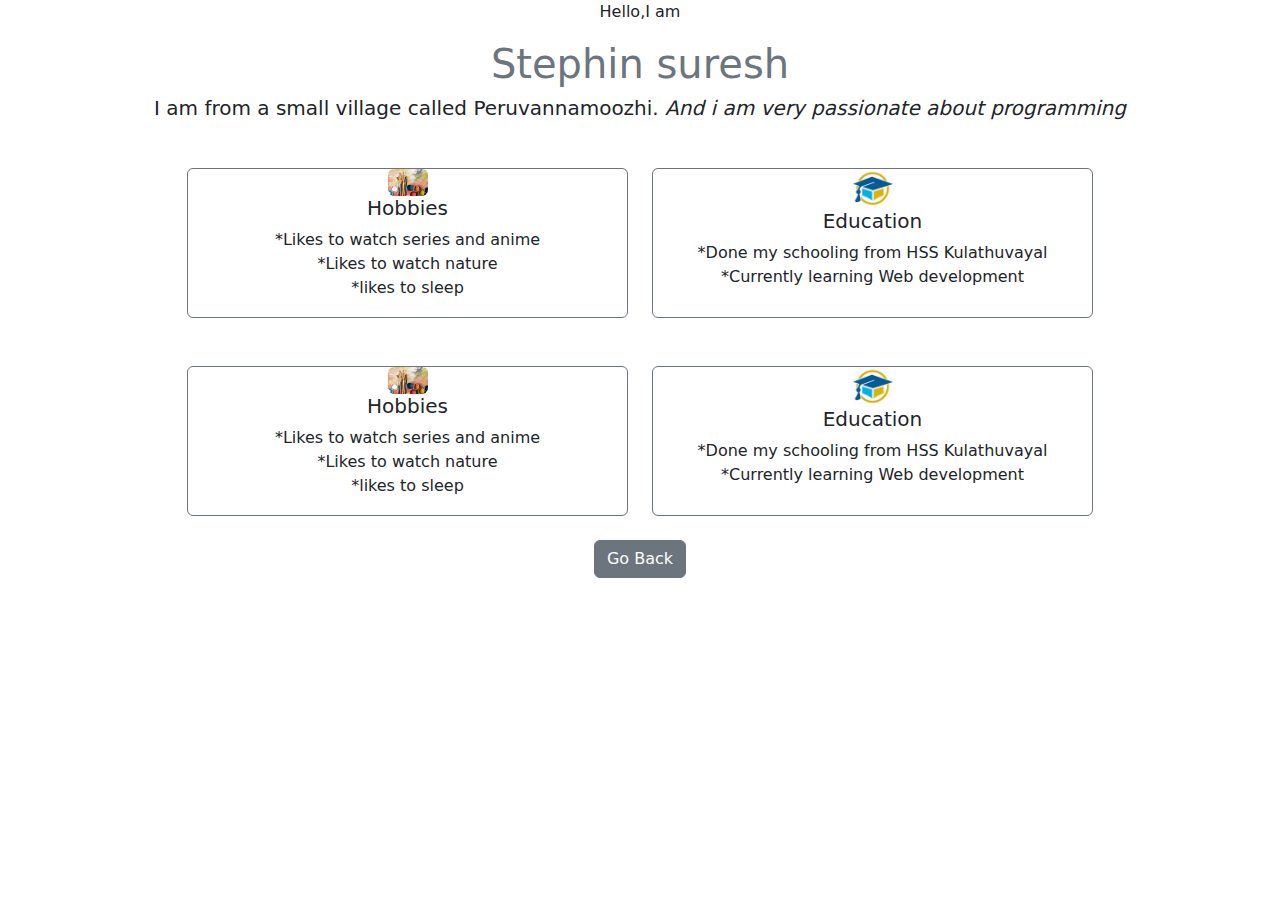
==== about.html @ ba23b656 "first commit" ====
<!DOCTYPE html>
<html lang="en">
<head>
    <meta charset="UTF-8">
    <meta name="viewport" content="width=device-width, initial-scale=1.0">
    <title>Document</title>
    <link rel="stylesheet" href="style.css">
    <link rel="stylesheet" href="mediaquery.css">
    <link href="https://cdn.jsdelivr.net/npm/bootstrap@5.3.3/dist/css/bootstrap.min.css" rel="stylesheet" integrity="sha384-QWTKZyjpPEjISv5WaRU9OFeRpok6YctnYmDr5pNlyT2bRjXh0JMhjY6hW+ALEwIH" crossorigin="anonymous">
</head>
<body>
    <div class="container text-center">
        <p >Hello,I am </p>
        <h1 class="text-secondary">Stephin suresh</h1>
        <h5 class="text-center">I am from a small village called Peruvannamoozhi. <i>And i am very passionate about programming</i></h5>
        <div class="education">
            <div class="container mt-5">
                <div class="row justify-content-center">
                    <div class="col-5">
                       <div class=" border border-secondary rounded image">
                            <img  class="rounded" src="images/hobby.jpeg" alt="">
                            <div class="hobby-text">
                                <h5 id=>Hobbies</h2>
                                *Likes to watch series and anime 
                                <br >
                                *Likes to watch nature
                                <br>
                                *likes to sleep
                            </div>
                       </div>
                    </div>
                    <div class="col-5">
                        <div class=" border border-secondary rounded image">
                            <img src="images/th.jpeg" alt="">
                            <div class="education-text">
                                <h5>Education</h2>
                                *Done my schooling from HSS Kulathuvayal 
                                <br>
                                *Currently learning Web development 
                            </div>
                        <div>
                    </div>     
                </div>
                
            </div>
            <div class="container mt-5">
                <div class="row justify-content-center">
                    <div class="col-5">
                       <div class=" border border-secondary rounded image">
                            <img  class="rounded" src="images/hobby.jpeg" alt="">
                            <div class="hobby-text">
                                <h5 id=>Hobbies</h2>
                                *Likes to watch series and anime 
                                <br >
                                *Likes to watch nature
                                <br>
                                *likes to sleep
                            </div>
                       </div>
                    </div>
                    <div class="col-5">
                        <div class=" border border-secondary rounded image">
                            <img src="images/th.jpeg" alt="">
                            <div class="education-text">
                                <h5>Education</h2>
                                *Done my schooling from HSS Kulathuvayal 
                                <br>
                                *Currently learning Web development 
                            </div>
                        <div>
                    </div>     
                </div>
                
            </div>
            
        </div>
    </div>
    <a    href="index.html"><button class="btn btn-secondary mt-4" type="button">Go Back</button></a>
</body>
</html>
---- style.css ----
*{
    padding:0;
    margin:0;
}

.profile-text-links{
    gap:4rem;
    padding: 20px;
}
.profile-text-links li{
    list-style: none;
}
#nav-container{
    display: flex;
    justify-content: space-around;
    height: 17vh;
    align-items: center;
    background-color: aliceblue;
}
.profile-text-links a{
    text-decoration: none;
    color:rgb(29, 30, 31)
}
a:hover{
    color:blue;
}
.profile{
    font-size:2rem;
}

.hamburger-items{
    display: none;
}
.hamburger-icon{
    width: 30px;
    height: 24px;
    display: flex;
    flex-direction: column;
    justify-content: space-around;
     cursor: pointer;

}
.hamburger-icon span{
    width: 100%;
    background-color:black ;
    height: 2px;
}

.menu-links a{
    text-decoration: none;
    color:rgb(29, 30, 31);
}

.hamburger-icon.active span:first-child{
    transform: rotate(45deg) translate(10px,5px);
    transition: all 1s ease-in-out;
}
.hamburger-icon.active span:nth-child(2){
    opacity: 0;
}
.hamburger-icon.active span:last-child{
    transform: rotate(-45deg) translate(6.5px,-1px);
    transition: all 1s ease-in-out;
    
}
.profile-image{
    width: 200px;
    height: 200px;
}
.profile-image img{
    width: 100%;
    height: 100%;
    border-radius: 20%;
    object-fit: cover;
}
section{
    /* margin-top:5rem ; */
    height: 100vh;
    
}
section a{
    text-decoration: none;
    color: rgb(17, 17, 17);
}
#hero-section{
    height: 82.5vh;
    display: flex;
    align-items: center;
}
.git-img img {
    width: 50px;
}
.section-texts{
    text-align: center;
}
#about-me{
    text-align: center;
}
.image img{
    width: 40px;
}
.image{
    height: 150px;
}
#flipkartimg{
    width: 220px;
    height: 130px;
}
#amazonimg{
    width: 220px;
    height: 130px;
}
.hover{
    background-color: aliceblue;
    border:1px solid black;
    border-radius: 5px;
    padding:5px;
    margin:1rem;
}
.hover:hover{
    background-color: black;
    color: white;
}
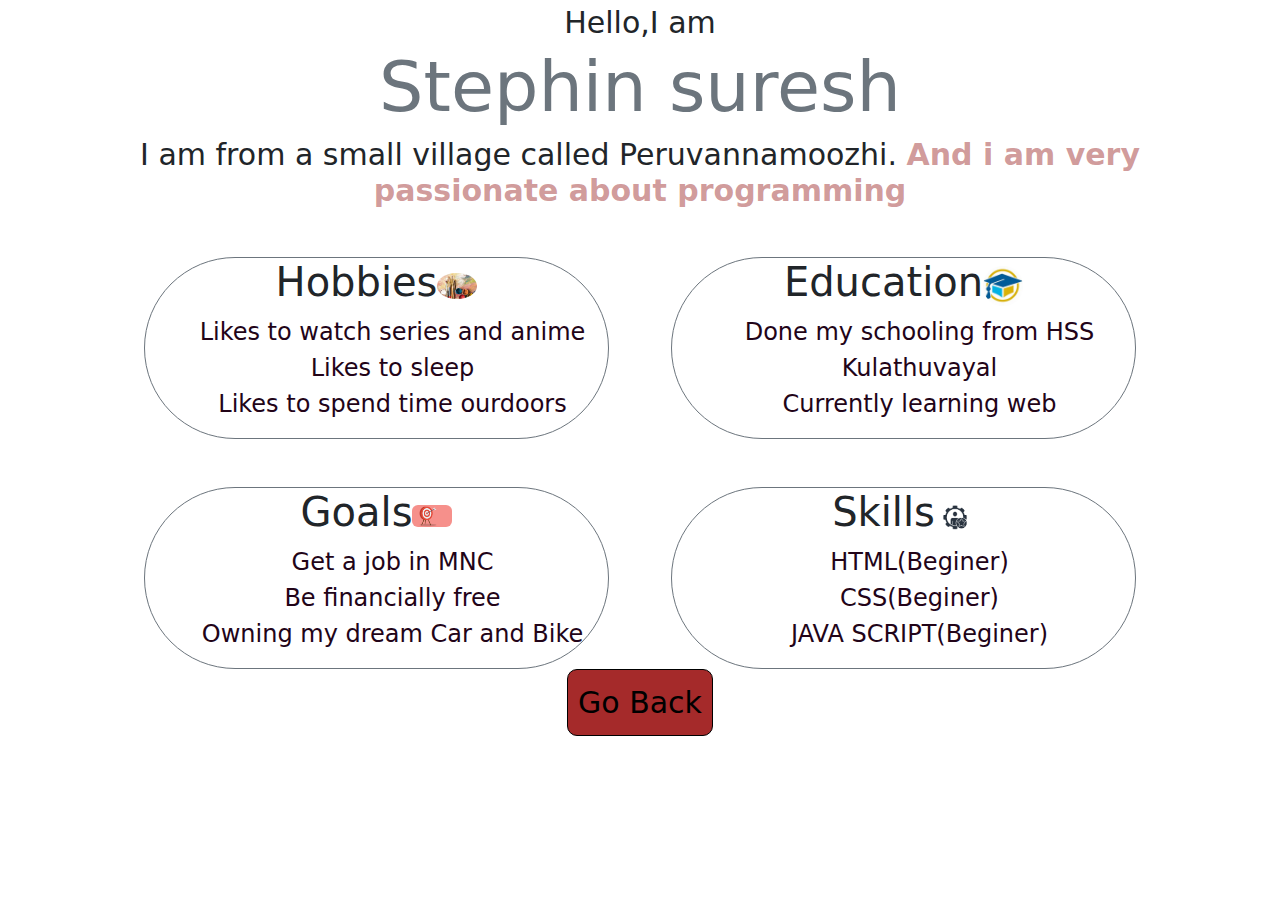
==== commit ee19df9a: "increases responsivesness" ====
--- a/about.html
+++ b/about.html
@@ -4,70 +4,81 @@
     <meta charset="UTF-8">
     <meta name="viewport" content="width=device-width, initial-scale=1.0">
     <title>Document</title>
+   
+    <link rel="stylesheet" href="styls/nav.css">
+    <link rel="stylesheet" href="styls/about.css">
+    <link rel="stylesheet" href="styls/project.css">
     <link rel="stylesheet" href="style.css">
-    <link rel="stylesheet" href="mediaquery.css">
     <link href="https://cdn.jsdelivr.net/npm/bootstrap@5.3.3/dist/css/bootstrap.min.css" rel="stylesheet" integrity="sha384-QWTKZyjpPEjISv5WaRU9OFeRpok6YctnYmDr5pNlyT2bRjXh0JMhjY6hW+ALEwIH" crossorigin="anonymous">
 </head>
-<body>
+<body id="body-centre">
     <div class="container text-center">
-        <p >Hello,I am </p>
-        <h1 class="text-secondary">Stephin suresh</h1>
-        <h5 class="text-center">I am from a small village called Peruvannamoozhi. <i>And i am very passionate about programming</i></h5>
+        <p id="about--greet">Hello,I am </p>
+        <h1 class="text-secondary" id="about-name">Stephin suresh</h1>
+        <h5 class="text-center" id="about-description">I am from a small village called Peruvannamoozhi. <strong>And i am very passionate about programming</strong></h5>
         <div class="education">
             <div class="container mt-5">
-                <div class="row justify-content-center">
-                    <div class="col-5">
-                       <div class=" border border-secondary rounded image">
-                            <img  class="rounded" src="images/hobby.jpeg" alt="">
-                            <div class="hobby-text">
-                                <h5 id=>Hobbies</h2>
-                                *Likes to watch series and anime 
-                                <br >
-                                *Likes to watch nature
-                                <br>
-                                *likes to sleep
+                <div class="row justify-content-evenly ">
+                    <div class="col-5 border border-secondary rounded-pill ">
+                       <div class="  image ">
+                           <h3>Hobbies</h3>
+                           <img   src="images/hobby.jpeg" alt="">
+                        </div>
+                            <div class=" expand-text">
+                                <ul class="about-list"> 
+                                    <li>Likes to watch series and anime</li>
+                                    <li>Likes to sleep</li>
+                                    <li>Likes to spend time ourdoors</li>
+                                </ul>
                             </div>
-                       </div>
+                      
                     </div>
-                    <div class="col-5">
-                        <div class=" border border-secondary rounded image">
+                    <div class="col-5 border border-secondary rounded-pill ">
+                        <div class=" image">
+                            <h3>Education</h3>
                             <img src="images/th.jpeg" alt="">
-                            <div class="education-text">
-                                <h5>Education</h2>
-                                *Done my schooling from HSS Kulathuvayal 
-                                <br>
-                                *Currently learning Web development 
-                            </div>
-                        <div>
+                        </div>
+                        <div class= "expand-text">
+                            <ul class="about-list">
+                                <li>Done my schooling from HSS Kulathuvayal</li>
+                                <li>Currently learning web</li>
+                            </ul>
+                        </div>
+                        
                     </div>     
                 </div>
                 
             </div>
             <div class="container mt-5">
-                <div class="row justify-content-center">
-                    <div class="col-5">
-                       <div class=" border border-secondary rounded image">
-                            <img  class="rounded" src="images/hobby.jpeg" alt="">
-                            <div class="hobby-text">
-                                <h5 id=>Hobbies</h2>
-                                *Likes to watch series and anime 
-                                <br >
-                                *Likes to watch nature
-                                <br>
-                                *likes to sleep
-                            </div>
+                <div class="row justify-content-evenly">
+                    <div class="col-5 border border-secondary rounded-pill">
+                       <div class="  image">
+                           <h3>Goals</h3>
+                           <img  class="rounded" src="images/goals.png" alt="">
                        </div>
+                       <div class=" expand-text">
+                           
+                           <ul class="about-list">
+                               <li>Get a job in MNC</li>
+                               <li>Be financially free</li>
+                               <li>Owning my dream Car and Bike  </li>
+                           </ul>
+                     </div>
+                       
                     </div>
-                    <div class="col-5">
-                        <div class=" border border-secondary rounded image">
-                            <img src="images/th.jpeg" alt="">
-                            <div class="education-text">
-                                <h5>Education</h2>
-                                *Done my schooling from HSS Kulathuvayal 
-                                <br>
-                                *Currently learning Web development 
-                            </div>
-                        <div>
+                    <div class="col-5  border border-secondary rounded-pill">
+                        <div class=" image">
+                            <h3>Skills</h3>
+                            <img src="images/skills.png" alt="">
+                        </div>
+                        <div class=" expand-text">
+                           <ul class="about-list">
+                            <li>HTML(Beginer)</li>
+                            <li>CSS(Beginer)</li>
+                            <li>JAVA SCRIPT(Beginer)</li>
+                           </ul>
+                        </div>
+                        
                     </div>     
                 </div>
                 
@@ -75,6 +86,6 @@
             
         </div>
     </div>
-    <a    href="index.html"><button class="btn btn-secondary mt-4" type="button">Go Back</button></a>
+    <a    href="index.html"><button class="bttn" >Go Back</button></a>
 </body>
 </html>--- a/styls/nav.css
+++ b/styls/nav.css
@@ -0,0 +1,64 @@
+
+@media (max-width:2560px){
+
+}
+@media (max-width:1440px){
+
+}
+@media (max-width:1024px){
+
+}
+@media (max-width:768px){
+    .hamburger-items{
+        display: flex;
+    }
+    .profile-text{
+        position: fixed;
+         left: -100%;
+        top: 10.5vh;
+
+    }
+    .profile-text-links{
+        display: flex;
+        flex-direction: column;
+        gap: 20px; 
+    }
+    .profile-text.active{
+        left: 75%;
+        transition: all 1s ease-in-out;
+    }
+    
+    
+}
+@media (max-width:425px){
+    .nav-container{
+        width: 100%;
+    }
+    .profile{
+        font-size: x-large;
+    }
+    .hamburger-icon{
+        width: 25px;
+        height: 20px;
+        display: flex;
+    }
+
+}
+@media (max-width:375px){
+   
+    .profile{
+        font-size: large;
+    }
+    .hamburger-icon{
+        width: 20px;
+        height: 18px;
+    }
+
+}
+@media (max-width:320px){
+    .hamburger-icon{
+        width: 18px;
+        height: 16px;
+    }
+
+}
--- a/styls/about.css
+++ b/styls/about.css
@@ -0,0 +1,177 @@
+
+ @media (max-width:2560px){
+}
+@media (max-width:1440px){
+    #about--greet{
+        font-size: 30px;
+        margin: 0;
+    }
+    #about-name{
+        font-size:70px;
+    }
+    #about-description{
+        font-size:30px;
+        max-width: 60ch;
+        margin: 0 auto;
+    }
+     .image img{
+        width: 40px;
+        border-radius: 50%;
+    } 
+    .image{
+        display: flex;
+        justify-content: center;
+        align-items: center;
+    }
+    .image h3{
+        font-size:2.5rem;
+    }
+    .expand-text p{
+        margin: 0;
+    }
+    .about-list{
+        list-style: none;
+        
+    }
+    .about-list li{
+        font-size: 1.5rem;
+        color: rgb(34, 4, 24);
+    }
+    #body-centre{
+        text-align: center;
+    }
+    .bttn{
+        font-size: 30px;
+        background-color: brown;
+        border: 1px solid rgb(0, 0, 0);
+        border-radius: 10px;
+        padding: 10px;
+    } 
+
+    
+}
+@media (max-width:1024px){
+    #about--greet{
+        font-size: 25px;
+    }
+    #about-name{
+        font-size:50px;
+    }
+    #about-description{
+        font-size:25px;
+        max-width: 60ch;
+    }
+     .image img{
+        width: 40px;
+    } 
+    .image h3{
+        font-size:2rem;
+    }
+    .about-list li{
+        font-size: 1rem;
+    }
+    .bttn{
+        font-size: 20px;
+    }
+}
+@media (max-width:768px){
+    #about--greet{
+        font-size: 20px;
+    }
+    #about-name{
+        font-size:40px;
+    }
+    #about-description{
+        font-size:20px;
+    } 
+    .image h3{
+        font-size:1.5rem;
+    }
+    .about-list li{
+        font-size: .9rem;
+    }
+    .bttn{
+        font-size: 15px;
+    }
+}
+@media (max-width:425px){
+    #about--greet{
+        font-size: 10px;
+    }
+    #about-name{
+        font-size:30px;
+    }
+    #about-description{
+        font-size:15px;
+    } 
+    .image h3{
+        font-size:1rem;
+    }
+    .image img{
+        width: 20px;
+        position: relative;
+        bottom: 3px;
+    }
+    .about-list li{
+        font-size: .5rem;
+    }
+    .about-list{
+        padding: 0;
+    }
+    .bttn{
+        font-size: 10px;
+        padding: 6px;
+       
+    }
+}
+@media (max-width:375px){
+    #about--greet{
+        font-size: 10px;
+    }
+    #about-name{
+        font-size:25px;
+    }
+    #about-description{
+        font-size:12px;
+    } 
+    .image h3{
+        font-size:.9rem;
+    }
+    .about-list li{
+        font-size: .4rem;
+    }
+    .image img{
+        width: 18px;
+    }
+    .bttn{
+        font-size: 8px;
+        padding: 5px;
+       
+    }
+    
+}
+@media (max-width:320px){
+    #about--greet{
+        font-size: 10px;
+    }
+    #about-name{
+        font-size:20px;
+    }
+    #about-description{
+        font-size:10px;
+    } 
+    .image h3{
+        font-size:.7rem;
+    }
+    .image img{
+        width: 16px;
+    }
+    .about-list li{
+        font-size: .4rem;
+    }
+} 
+@media (max-width:300px){
+    .about-list li{
+        font-size: .3rem;
+    }
+}--- a/styls/project.css
+++ b/styls/project.css
@@ -0,0 +1,183 @@
+
+ @media (max-width:2560px){
+}
+@media (max-width:1440px){
+    #flipkartimg{
+        width: 320px;
+        height:140px;
+        
+   }
+   #amazonimg{
+       width: 320px;
+       height:140px;
+              
+   }
+   .hover{
+       padding:5px;
+       font-size: 18px;
+       margin: 0;
+       margin-top: 5px;
+       margin-bottom: 5px;
+       margin-left: 8px;
+       margin-right:8px;
+   }
+   .heading-1{
+       font-size: 1.5rem;
+   }
+   .projects-subtitle{
+      font-size: 16px;
+   }
+    .heading-project{
+      font-size: 40px;
+      margin-bottom: 1rem;
+   }
+   .space{
+    padding-top: 2rem;
+
+   }
+}
+@media (max-width:1024px){
+    #flipkartimg{
+        width: 230px;
+        height:100px;
+        
+   }
+   #amazonimg{
+       width: 230px;
+       height:100px;
+              
+   }
+   .hover{
+       padding:2px;
+       font-size: 15px;
+       margin: 0;
+       margin-top: 5px;
+       margin-bottom: 5px;
+       margin-left: 5px;
+       margin-right:5px;
+   }
+   .heading-1{
+       font-size: 1rem;
+   }
+   .projects-subtitle{
+      font-size: 15px;
+   }
+    .heading-project{
+      font-size: 30px;
+      margin-bottom: 1rem;
+   }
+   .space{
+    padding-top: 1rem;
+
+   }
+}
+@media (max-width:768px){
+    #flipkartimg{
+        width: 200px;
+        height: 100px;
+        
+   }
+   #amazonimg{
+       width: 200px;
+       height: 100px;
+              
+   }
+   .hover{
+       padding:3px;
+       font-size: 12px;
+       margin: 0;
+       margin-top: 5px;
+       margin-bottom: 5px;
+   }
+   .heading-1{
+       font-size: 1rem;
+   }
+   .projects-subtitle{
+      font-size: 12px;
+   }
+    .heading-project{
+      font-size: 20px;
+      margin-bottom: 1rem;
+   }
+   .space{
+    padding-top: 1rem;
+
+   }
+}
+@media (max-width:425px){
+    #flipkartimg{
+        width: 110px;
+        height: 60px;
+        
+   }
+   #amazonimg{
+       width: 110px;
+       height: 60px;
+              
+   }
+   .hover{
+       padding:2px;
+       font-size: 11px;
+       margin: 0;
+       margin-top: 5px;
+       margin-bottom: 5px;
+   }
+   .heading-1{
+       font-size: 1rem;
+   }
+   .projects-subtitle{
+      font-size: 12px;
+   }
+    .heading-project{
+      font-size: 22px;
+      margin-bottom: 1rem;
+   }
+   .space{
+    padding-top: 1rem;
+
+   }
+}
+@media (max-width:375px){
+    #flipkartimg{
+        width: 105px;
+        height: 55px;
+        
+   }
+   #amazonimg{
+       width: 105px;
+       height: 55px;
+              
+   }
+   .hover{
+       padding:1px;
+       font-size: 10px;
+       margin: 0;
+       margin-top: 5px;
+       margin-bottom: 5px;
+   }
+   .heading-1{
+       font-size: .9rem;
+   }
+   .space{
+    padding-top: 3rem;
+}
+}
+@media (max-width:320px){
+
+    #flipkartimg{
+         width: 100px;
+         height: 50px
+         
+    }
+    #amazonimg{
+        width: 100px;
+        height: 50px;
+               
+    }
+    .heading-1{
+        font-size: .8rem;
+    }
+    .space{
+        padding-top: 2rem;
+    }
+}--- a/style.css
+++ b/style.css
@@ -96,12 +96,8 @@
 #about-me{
     text-align: center;
 }
-.image img{
-    width: 40px;
-}
-.image{
-    height: 150px;
-}
+
+
 #flipkartimg{
     width: 220px;
     height: 130px;
@@ -121,3 +117,7 @@
     background-color: black;
     color: white;
 }
+strong{
+    color: rgba(170, 70, 70, 0.555);
+}
+
